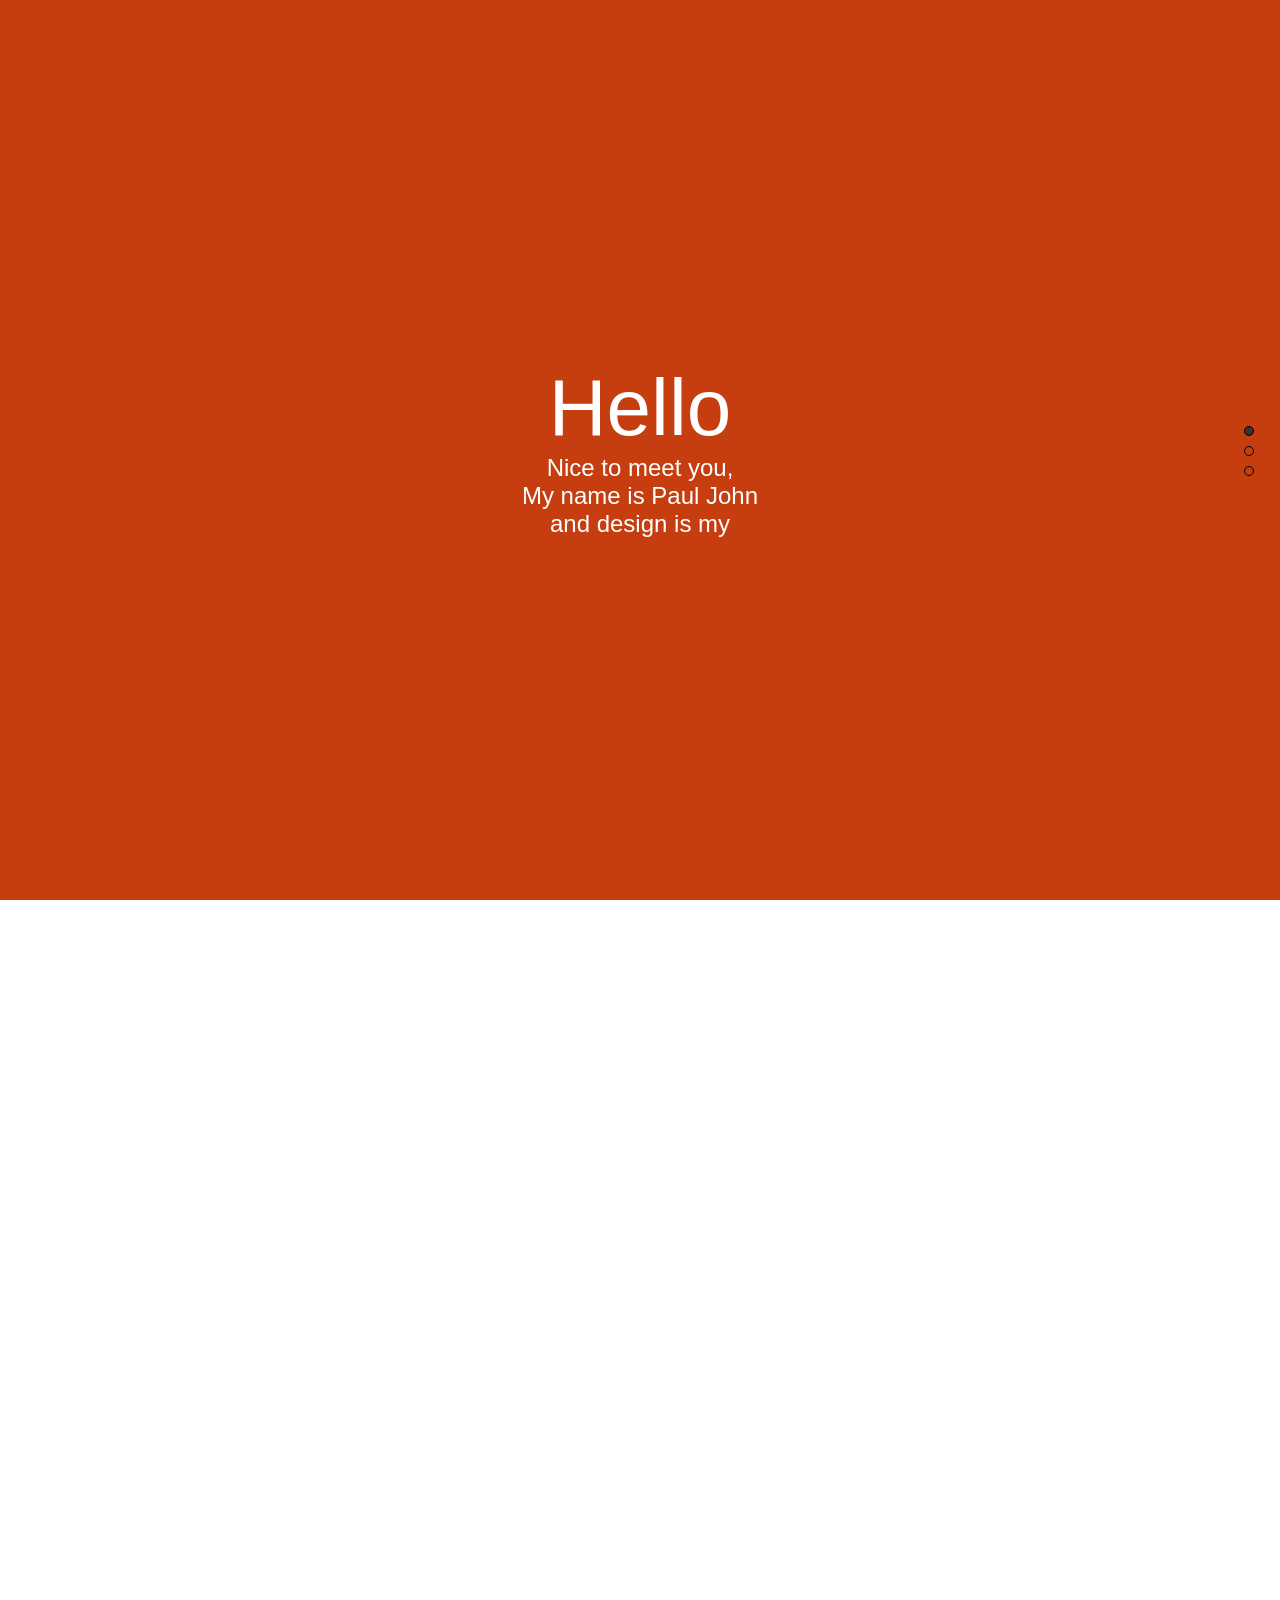
==== index.html @ 8e91b844 "index.html" ====
<!DOCTYPE html>
<html xmlns="http://www.w3.org/1999/xhtml">

<head>
	<meta http-equiv="Content-Type" content="text/html; charset=utf-8" />
	<title>Paul V John Portfolio</title>
	<meta name="author" content="Paul V John" />
	<meta name="description" content="Portfolio of Ux designer Paul V John" />
	<meta name="keywords"  content="portfolio, ux, ui, designer, user, experiance, designer, design, paul, john, v, 2015" />
	<meta name="Resource-type" content="Document" />

	<link rel="stylesheet" type="text/css" href="assets/jquery.fullPage.css" />
	<link rel="stylesheet" type="text/css" href="assets/main.css" />
	<style>

	/* Style for our header texts
	* --------------------------------------- */
	h1{
		font-size: 5em;
		font-family: arial,helvetica;
		color: #fff;
		margin:0;
	}
	.intro p{
		color: #fff;
	}

	/* Centered texts in each section
	* --------------------------------------- */
	.section{
		text-align:center;
	}

	/* Bottom menu
	* --------------------------------------- */
	#infoMenu li a {
		color: #fff;
	}
	</style>

	<!--[if IE]>
		<script type="text/javascript">
			 var console = { log: function() {} };
		</script>
	<![endif]-->

	<script src="assets/jquery.min.js"></script>
	<script src="assets/jquery-ui.min.js"></script>

	<script type="text/javascript" src="assets/jquery.slimscroll.min.js"></script>

	<script type="text/javascript" src="assets/jquery.fullPage.js"></script>
	<script type="text/javascript" src="assets/main.js"></script>

	<script type="text/javascript">
		$(document).ready(function() {
			$('#fullpage').fullpage({
				anchors: ['firstPage', 'secondPage', '3rdPage'],
				sectionsColor: ['#C63D0F', '#1BBC9B', '#7E8F7C'],
				navigation: true,
				navigationPosition: 'right',
				navigationTooltips: ['First page', 'Second page', 'Third and last page'],
				responsive: 900
			});
		});
	</script>

</head>
<body>

<div id="fullpage">
	<div class="section " id="section0">
		<div class="intro">
			<h1>Hello</h1>
			<p>Nice to meet you,<br>My name is Paul John<br>and design is my </p>
		</div>
	</div>
	<div class="section" id="section1">
	    <div class="slide" id="slide1">
			<div class="intro">
				<h1>Ideal for small screens</h1>
			</div>
		</div>

	    <div class="slide" id="slide2">
			<h1>This example uses responsive: 900</h1>
		</div>

	</div>
	<div class="section" id="section2">
		<div class="intro">
			<h1>Keep it simple!</h1>
		</div>
	</div>
</div>


</body>
</html>
---- assets/main.css ----
@CHARSET "ISO-8859-1";
/* Reset CSS
 * --------------------------------------- */
body,div,dl,dt,dd,ul,ol,li,h1,h2,h3,h4,h5,h6,pre,
form,fieldset,input,textarea,p,blockquote,th,td {
    padding: 0;
    margin: 0;
}
a{
	text-decoration:none;
}
table {
    border-spacing: 0;
}
fieldset,img {
    border: 0;
}
address,caption,cite,code,dfn,em,strong,th,var {
    font-weight: normal;
    font-style: normal;
}
strong{
	font-weight: bold;
}
ol,ul {
    list-style: none;
    margin:0;
    padding:0;
}
caption,th {
    text-align: left;

}
h1,h2,h3,h4,h5,h6 {
    font-weight: normal;
    font-size: 100%;
    margin:0;
    padding:0;
    color:#444;
}
q:before,q:after {
    content:'';
}
abbr,acronym { border: 0;
}


/* Custom CSS
 * --------------------------------------- */
body{
	font-family: arial,helvetica;
	color: #333;
	color: rgba(0,0,0,0.5);
}
.wrap{
	margin-left: auto;
	margin-right: auto;
	width: 960px;
	position: relative;
}
h1{
	font-size: 6em;
}
p{
	font-size: 2em;
}
.intro p{
	width: 50%;
	margin: 0 auto;
	font-size: 1.5em;
}
.section{
	text-align:center;
}
#menu li {
	display:inline-block;
	margin: 10px;
	color: #000;
	background:#fff;
	background: rgba(255,255,255, 0.5);
	-webkit-border-radius: 10px;
            border-radius: 10px;
}
#menu li.active{
	background:#666;
	background: rgba(0,0,0, 0.5);
	color: #fff;
}
#menu li a{
	text-decoration:none;
	color: #000;
}
#menu li.active a:hover{
	color: #000;
}
#menu li:hover{
	background: rgba(255,255,255, 0.8);
}
#menu li a,
#menu li.active a{
	padding: 9px 18px;
	display:block;
}
#menu li.active a{
	color: #fff;
}
#menu{
	position:fixed;
	top:0;
	left:0;
	height: 40px;
	z-index: 70;
	width: 100%;
	padding: 0;
	margin:0;
}
.twitter-share-button{
	position: fixed;
	z-index: 99;
	right: 149px;
	top: 9px;
}
#download{
	margin: 10px 0 0 0;
	padding: 15px 10px;
	color: #fff;
	text-shadow: 0 -1px 0 rgba(0,0,0,0.25);
	background-color: #49afcd;
	background-image: -moz-linear-gradient(top, #5bc0de, #2f96b4);
	background-image: -ms-linear-gradient(top, #5bc0de, #2f96b4);
	background-image: -webkit-gradient(linear,0 0,0 100%,from( #5bc0de),to( #2f96b4));
	background-image: -webkit-linear-gradient(top, #5bc0de, #2f96b4);
	background-image: -o-linear-gradient(top, #5bc0de, #2f96b4);
	background-image: linear-gradient(top, #5bc0de, #2f96b4);
	background-repeat: repeat-x;
	filter: progid:DXImageTransform.Microsoft.gradient(startColorstr='#5bc0de', endColorstr='#2f96b4', GradientType=0);
	border-color: #2f96b4 #2f96b4 #1f6377;
	border-color: rgba(0,0,0,.1) rgba(0,0,0,.1) rgba(0,0,0,.25);
	filter: progid:DXImageTransform.Microsoft.gradient(enabled=false);

	-webkit-border-radius: 6px;
	-moz-border-radius: 6px;
	border-radius: 6px;
	vertical-align: middle;
	cursor: pointer;
	display: inline-block;
	-webkit-box-shadow: inset 0 1px 0 rgba(255,255,255,0.2),0 1px 2px rgba(0,0,0,0.05);
	-moz-box-shadow: inset 0 1px 0 rgba(255,255,255,0.2),0 1px 2px rgba(0,0,0,0.05);
	box-shadow: inset 0 1px 0 rgba(255,255,255,0.2),0 1px 2px rgba(0,0,0,0.05);
}
#download a{
	text-decoration:none;
	color:#fff;
}
#download:hover{
	text-shadow: 0 -1px 0 rgba(0,0,0,.25);
	background-color: #2F96B4;
	background-position: 0 -15px;
	-webkit-transition: background-position .1s linear;
	-moz-transition: background-position .1s linear;
	-ms-transition: background-position .1s linear;
	-o-transition: background-position .1s linear;
	transition: background-position .1s linear;
}
#infoMenu{
	height: 20px;
	color: #f2f2f2;
	position:fixed;
	z-index:70;
	bottom:0;
	width:100%;
	text-align:right;
	font-size:0.9em;
	padding:8px 0 8px 0;
}
#infoMenu ul{
	padding: 0 40px;
}
#infoMenu li a{
	display: block;
	margin: 0 22px 0 0;
	color: #333;
}
#infoMenu li a:hover{
	text-decoration:underline;
}
#infoMenu li{
	display:inline-block;
	position:relative;
}
#examplesList{
	display:none;
	background: #282828;
	-webkit-border-radius: 6px;
	-moz-border-radius: 6px;
	border-radius: 6px;
	padding: 20px;
	float: left;
	position: absolute;
	bottom: 29px;
	right: 0;
	width:638px;
	text-align:left;
}
#examplesList ul{
	padding:0;
}
#examplesList ul li{
	display:block;
	margin: 5px 0;
}
#examplesList ul li a{
	color: #BDBDBD;
	margin:0;
}
#examplesList ul li a:hover{
	color: #f2f2f2;
}
#examplesList .column{
	float: left;
	margin: 0 20px 0 0;
}
#examplesList h3{
	color: #f2f2f2;
	font-size: 1.2em;
	margin: 0 0 15px 0;
	border-bottom: 1px solid rgba(0, 0, 0, 0.4);
	-webkit-box-shadow: 0 1px 0 rgba(255, 255, 255, 0.1);
	-moz-box-shadow: 0 1px 0 rgba(255,255,255,0.1);
	box-shadow: 0 1px 0 rgba(255, 255, 255, 0.1);
	padding: 0 0 5px 0;
}



/* Demos Menu
 * --------------------------------------- */
 #demosMenu{
	position:fixed;
	bottom: 10px;
	right:10px;
	z-index: 999;
 }
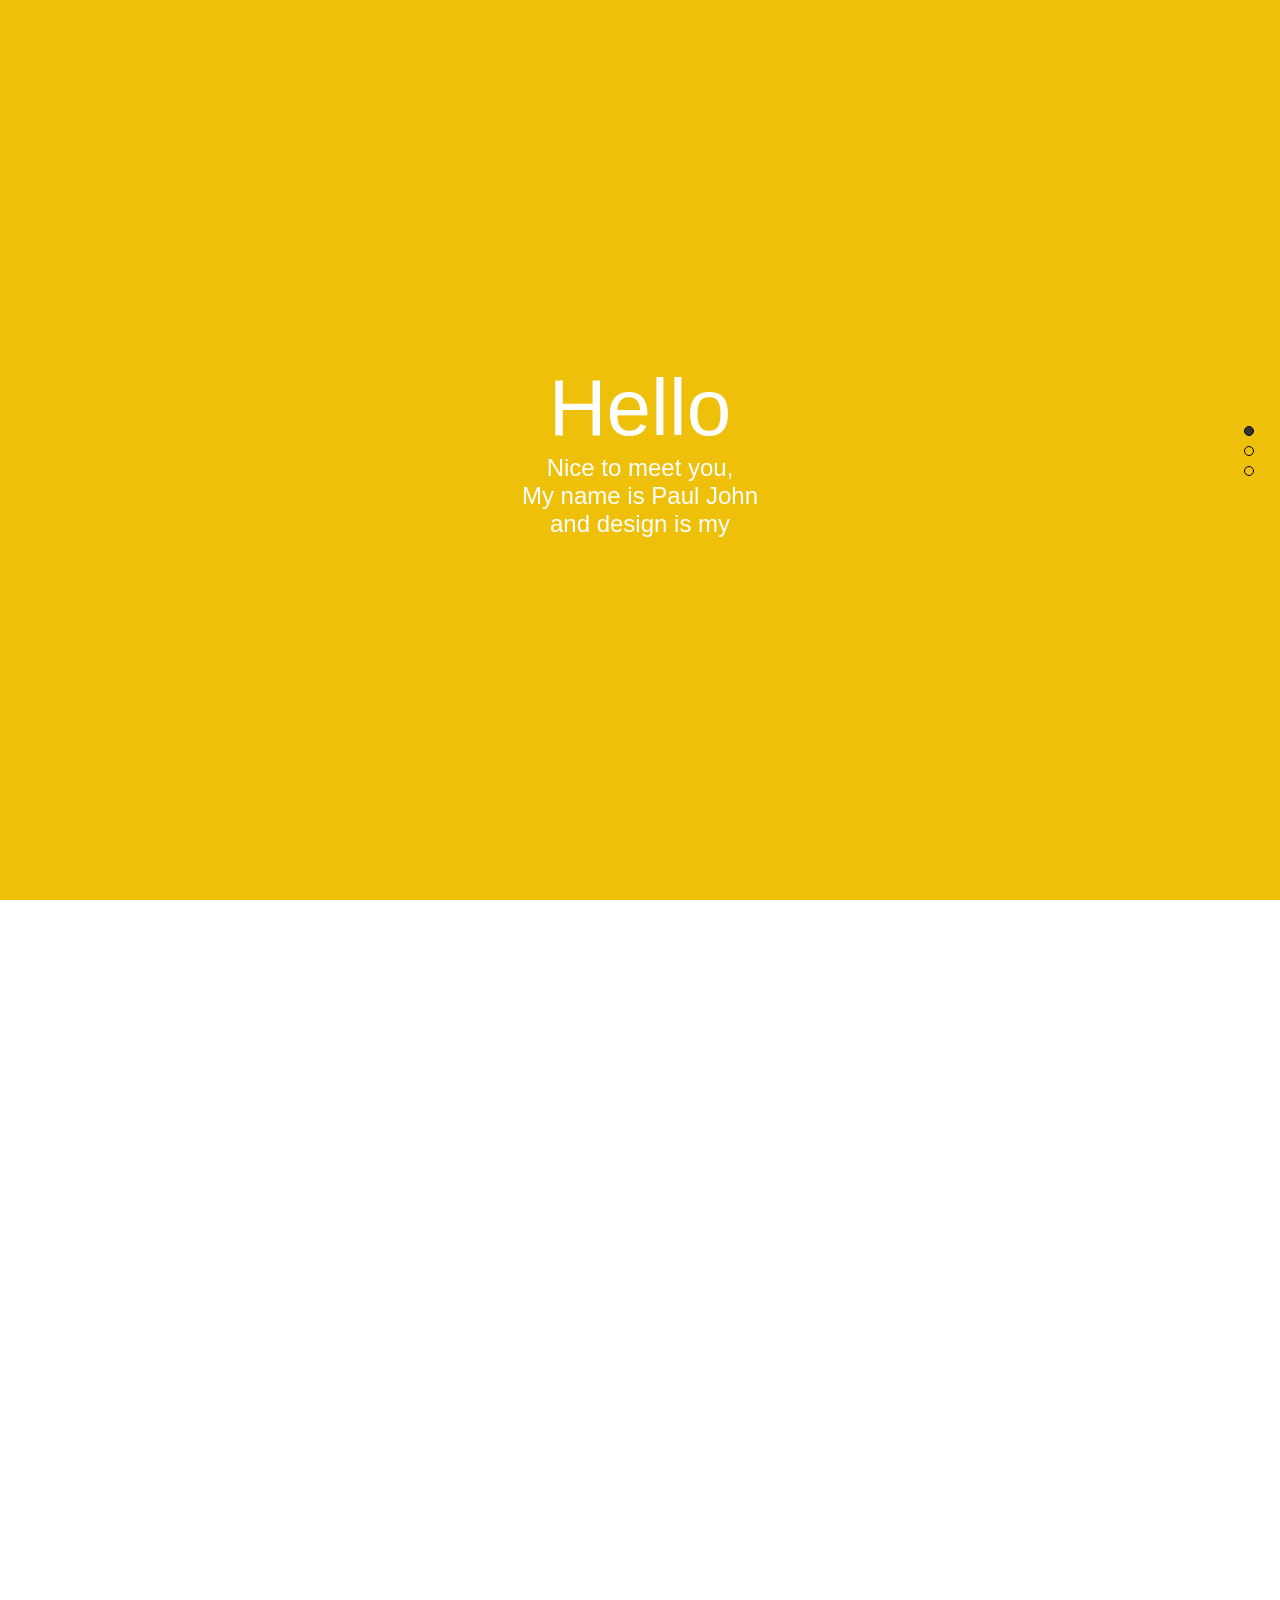
==== commit 65c10903: "yello" ====
--- a/index.html
+++ b/index.html
@@ -56,7 +56,7 @@
 		$(document).ready(function() {
 			$('#fullpage').fullpage({
 				anchors: ['firstPage', 'secondPage', '3rdPage'],
-				sectionsColor: ['#C63D0F', '#1BBC9B', '#7E8F7C'],
+				sectionsColor: ['#eec00a', '#1BBC9B', '#7E8F7C'],
 				navigation: true,
 				navigationPosition: 'right',
 				navigationTooltips: ['First page', 'Second page', 'Third and last page'],
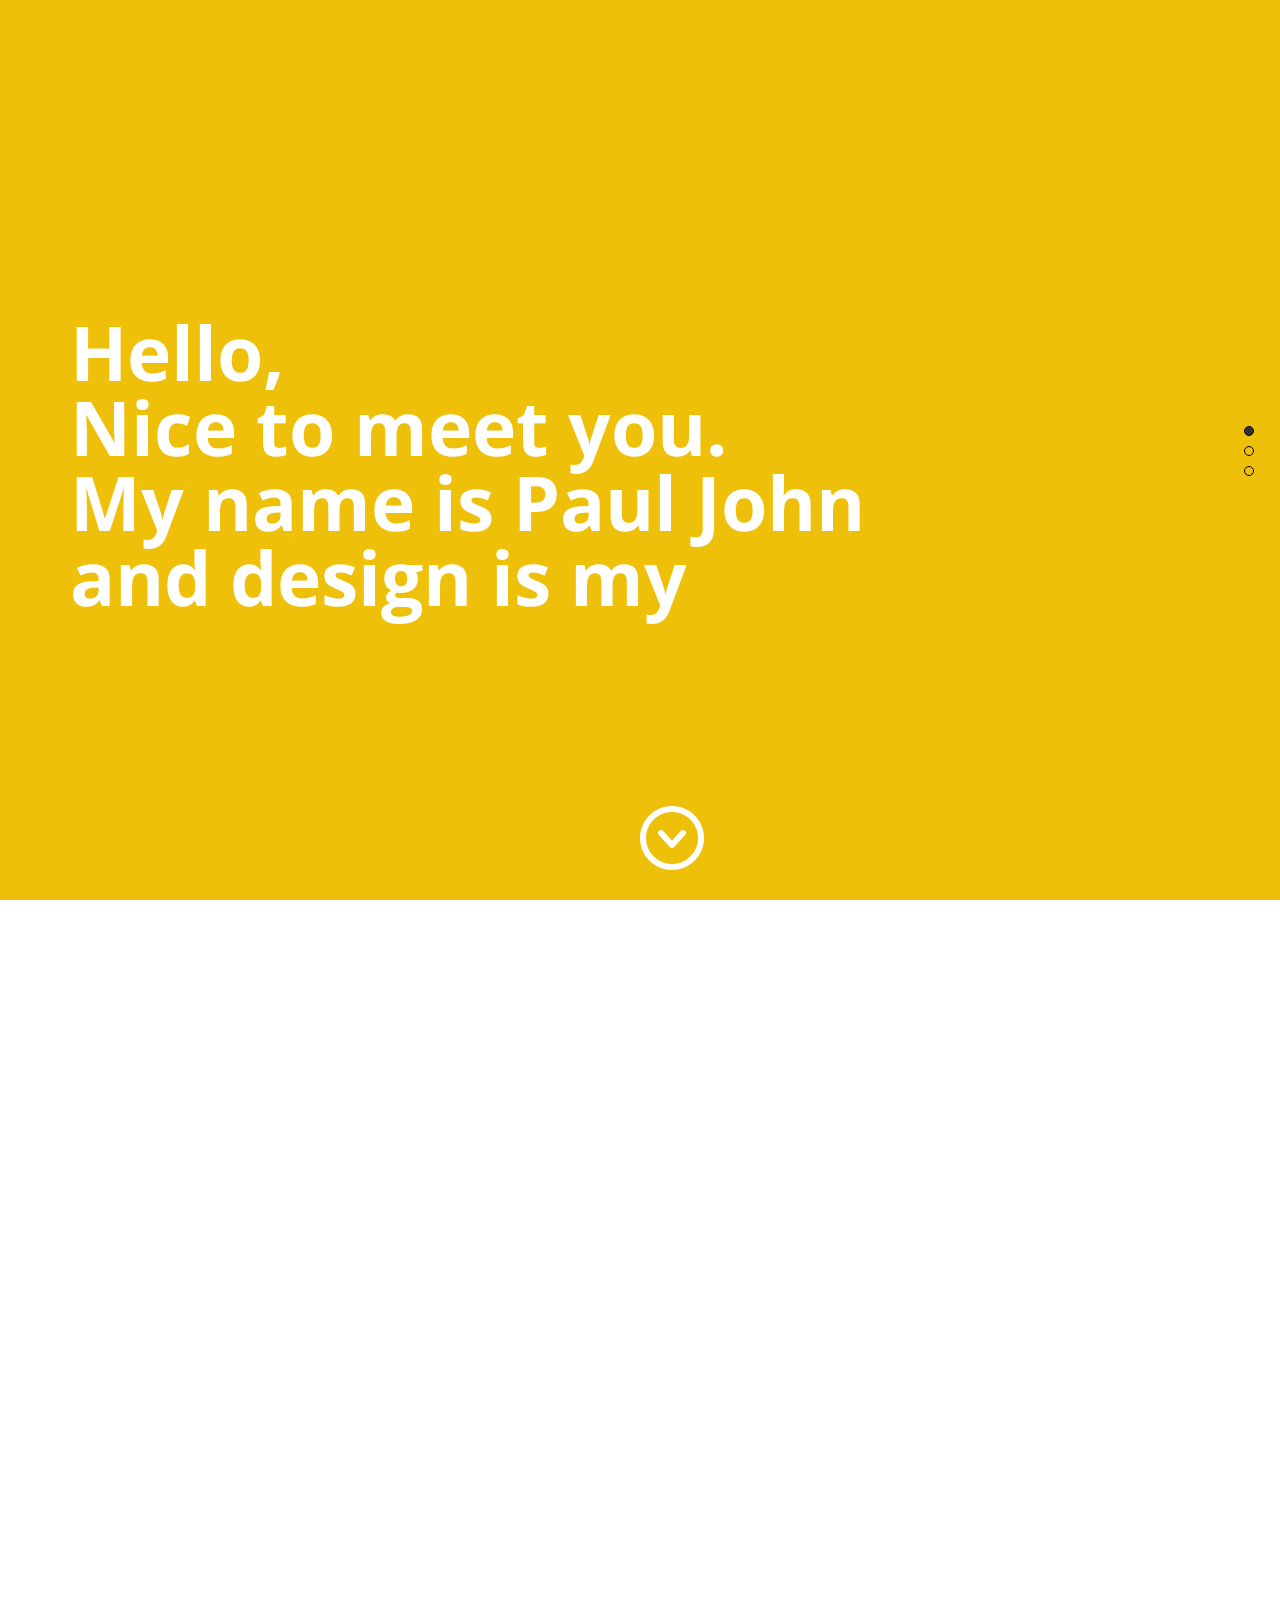
==== commit ea36ea84: "cleaner" ====
--- a/index.html
+++ b/index.html
@@ -11,32 +11,6 @@
 
 	<link rel="stylesheet" type="text/css" href="assets/jquery.fullPage.css" />
 	<link rel="stylesheet" type="text/css" href="assets/main.css" />
-	<style>
-
-	/* Style for our header texts
-	* --------------------------------------- */
-	h1{
-		font-size: 5em;
-		font-family: arial,helvetica;
-		color: #fff;
-		margin:0;
-	}
-	.intro p{
-		color: #fff;
-	}
-
-	/* Centered texts in each section
-	* --------------------------------------- */
-	.section{
-		text-align:center;
-	}
-
-	/* Bottom menu
-	* --------------------------------------- */
-	#infoMenu li a {
-		color: #fff;
-	}
-	</style>
 
 	<!--[if IE]>
 		<script type="text/javascript">
@@ -51,6 +25,7 @@
 
 	<script type="text/javascript" src="assets/jquery.fullPage.js"></script>
 	<script type="text/javascript" src="assets/main.js"></script>
+	<link href='http://fonts.googleapis.com/css?family=Open+Sans:300,600,400' rel='stylesheet' type='text/css'>
 
 	<script type="text/javascript">
 		$(document).ready(function() {
@@ -70,9 +45,10 @@
 
 <div id="fullpage">
 	<div class="section " id="section0">
-		<div class="intro">
-			<h1>Hello</h1>
-			<p>Nice to meet you,<br>My name is Paul John<br>and design is my </p>
+		<div class="intro top">
+			<h1>Hello,<br>
+			Nice to meet you.<br>My name is Paul John<br>and design is my </h1>
+			      <img src="imgs/down.png" id="down-btn" />
 		</div>
 	</div>
 	<div class="section" id="section1">
--- a/assets/main.css
+++ b/assets/main.css
@@ -1,244 +1,27 @@
-@CHARSET "ISO-8859-1";
-/* Reset CSS
- * --------------------------------------- */
-body,div,dl,dt,dd,ul,ol,li,h1,h2,h3,h4,h5,h6,pre,
-form,fieldset,input,textarea,p,blockquote,th,td {
-    padding: 0;
-    margin: 0;
-}
-a{
-	text-decoration:none;
-}
-table {
-    border-spacing: 0;
-}
-fieldset,img {
-    border: 0;
-}
-address,caption,cite,code,dfn,em,strong,th,var {
-    font-weight: normal;
-    font-style: normal;
-}
-strong{
-	font-weight: bold;
-}
-ol,ul {
-    list-style: none;
-    margin:0;
-    padding:0;
-}
-caption,th {
-    text-align: left;
-
-}
-h1,h2,h3,h4,h5,h6 {
-    font-weight: normal;
-    font-size: 100%;
-    margin:0;
-    padding:0;
-    color:#444;
-}
-q:before,q:after {
-    content:'';
-}
-abbr,acronym { border: 0;
+.top{
+  background: #eec00a;
+  text-align: center;
+  font-family: 'Open Sans', sans-serif;
 }
 
-
-/* Custom CSS
- * --------------------------------------- */
-body{
-	font-family: arial,helvetica;
-	color: #333;
-	color: rgba(0,0,0,0.5);
-}
-.wrap{
-	margin-left: auto;
-	margin-right: auto;
-	width: 960px;
-	position: relative;
-}
-h1{
-	font-size: 6em;
-}
-p{
-	font-size: 2em;
-}
-.intro p{
-	width: 50%;
-	margin: 0 auto;
-	font-size: 1.5em;
-}
-.section{
-	text-align:center;
-}
-#menu li {
-	display:inline-block;
-	margin: 10px;
-	color: #000;
-	background:#fff;
-	background: rgba(255,255,255, 0.5);
-	-webkit-border-radius: 10px;
-            border-radius: 10px;
-}
-#menu li.active{
-	background:#666;
-	background: rgba(0,0,0, 0.5);
-	color: #fff;
-}
-#menu li a{
-	text-decoration:none;
-	color: #000;
-}
-#menu li.active a:hover{
-	color: #000;
-}
-#menu li:hover{
-	background: rgba(255,255,255, 0.8);
-}
-#menu li a,
-#menu li.active a{
-	padding: 9px 18px;
-	display:block;
-}
-#menu li.active a{
-	color: #fff;
-}
-#menu{
-	position:fixed;
-	top:0;
-	left:0;
-	height: 40px;
-	z-index: 70;
-	width: 100%;
-	padding: 0;
-	margin:0;
-}
-.twitter-share-button{
-	position: fixed;
-	z-index: 99;
-	right: 149px;
-	top: 9px;
-}
-#download{
-	margin: 10px 0 0 0;
-	padding: 15px 10px;
-	color: #fff;
-	text-shadow: 0 -1px 0 rgba(0,0,0,0.25);
-	background-color: #49afcd;
-	background-image: -moz-linear-gradient(top, #5bc0de, #2f96b4);
-	background-image: -ms-linear-gradient(top, #5bc0de, #2f96b4);
-	background-image: -webkit-gradient(linear,0 0,0 100%,from( #5bc0de),to( #2f96b4));
-	background-image: -webkit-linear-gradient(top, #5bc0de, #2f96b4);
-	background-image: -o-linear-gradient(top, #5bc0de, #2f96b4);
-	background-image: linear-gradient(top, #5bc0de, #2f96b4);
-	background-repeat: repeat-x;
-	filter: progid:DXImageTransform.Microsoft.gradient(startColorstr='#5bc0de', endColorstr='#2f96b4', GradientType=0);
-	border-color: #2f96b4 #2f96b4 #1f6377;
-	border-color: rgba(0,0,0,.1) rgba(0,0,0,.1) rgba(0,0,0,.25);
-	filter: progid:DXImageTransform.Microsoft.gradient(enabled=false);
-
-	-webkit-border-radius: 6px;
-	-moz-border-radius: 6px;
-	border-radius: 6px;
-	vertical-align: middle;
-	cursor: pointer;
-	display: inline-block;
-	-webkit-box-shadow: inset 0 1px 0 rgba(255,255,255,0.2),0 1px 2px rgba(0,0,0,0.05);
-	-moz-box-shadow: inset 0 1px 0 rgba(255,255,255,0.2),0 1px 2px rgba(0,0,0,0.05);
-	box-shadow: inset 0 1px 0 rgba(255,255,255,0.2),0 1px 2px rgba(0,0,0,0.05);
-}
-#download a{
-	text-decoration:none;
-	color:#fff;
-}
-#download:hover{
-	text-shadow: 0 -1px 0 rgba(0,0,0,.25);
-	background-color: #2F96B4;
-	background-position: 0 -15px;
-	-webkit-transition: background-position .1s linear;
-	-moz-transition: background-position .1s linear;
-	-ms-transition: background-position .1s linear;
-	-o-transition: background-position .1s linear;
-	transition: background-position .1s linear;
-}
-#infoMenu{
-	height: 20px;
-	color: #f2f2f2;
-	position:fixed;
-	z-index:70;
-	bottom:0;
-	width:100%;
-	text-align:right;
-	font-size:0.9em;
-	padding:8px 0 8px 0;
-}
-#infoMenu ul{
-	padding: 0 40px;
-}
-#infoMenu li a{
-	display: block;
-	margin: 0 22px 0 0;
-	color: #333;
-}
-#infoMenu li a:hover{
-	text-decoration:underline;
-}
-#infoMenu li{
-	display:inline-block;
-	position:relative;
-}
-#examplesList{
-	display:none;
-	background: #282828;
-	-webkit-border-radius: 6px;
-	-moz-border-radius: 6px;
-	border-radius: 6px;
-	padding: 20px;
-	float: left;
-	position: absolute;
-	bottom: 29px;
-	right: 0;
-	width:638px;
-	text-align:left;
-}
-#examplesList ul{
-	padding:0;
-}
-#examplesList ul li{
-	display:block;
-	margin: 5px 0;
-}
-#examplesList ul li a{
-	color: #BDBDBD;
-	margin:0;
-}
-#examplesList ul li a:hover{
-	color: #f2f2f2;
-}
-#examplesList .column{
-	float: left;
-	margin: 0 20px 0 0;
-}
-#examplesList h3{
-	color: #f2f2f2;
-	font-size: 1.2em;
-	margin: 0 0 15px 0;
-	border-bottom: 1px solid rgba(0, 0, 0, 0.4);
-	-webkit-box-shadow: 0 1px 0 rgba(255, 255, 255, 0.1);
-	-moz-box-shadow: 0 1px 0 rgba(255,255,255,0.1);
-	box-shadow: 0 1px 0 rgba(255, 255, 255, 0.1);
-	padding: 0 0 5px 0;
+.top h1{
+  color:#fff;
+  font-size: 75px;
+  line-height: 1em;
+  margin-left: 70px;
+  margin-top: 80px;
+  text-align: left;
 }
 
+.top p{
+  color:#fff;
+  font-size: 75px;
+  line-height: 0.95em;
+  margin-left: 70px;
+  text-align: left;
+}
 
-
-/* Demos Menu
- * --------------------------------------- */
- #demosMenu{
-	position:fixed;
-	bottom: 10px;
-	right:10px;
-	z-index: 999;
- }
-
+.top img{
+  position: absolute;
+  bottom: 30px;
+}
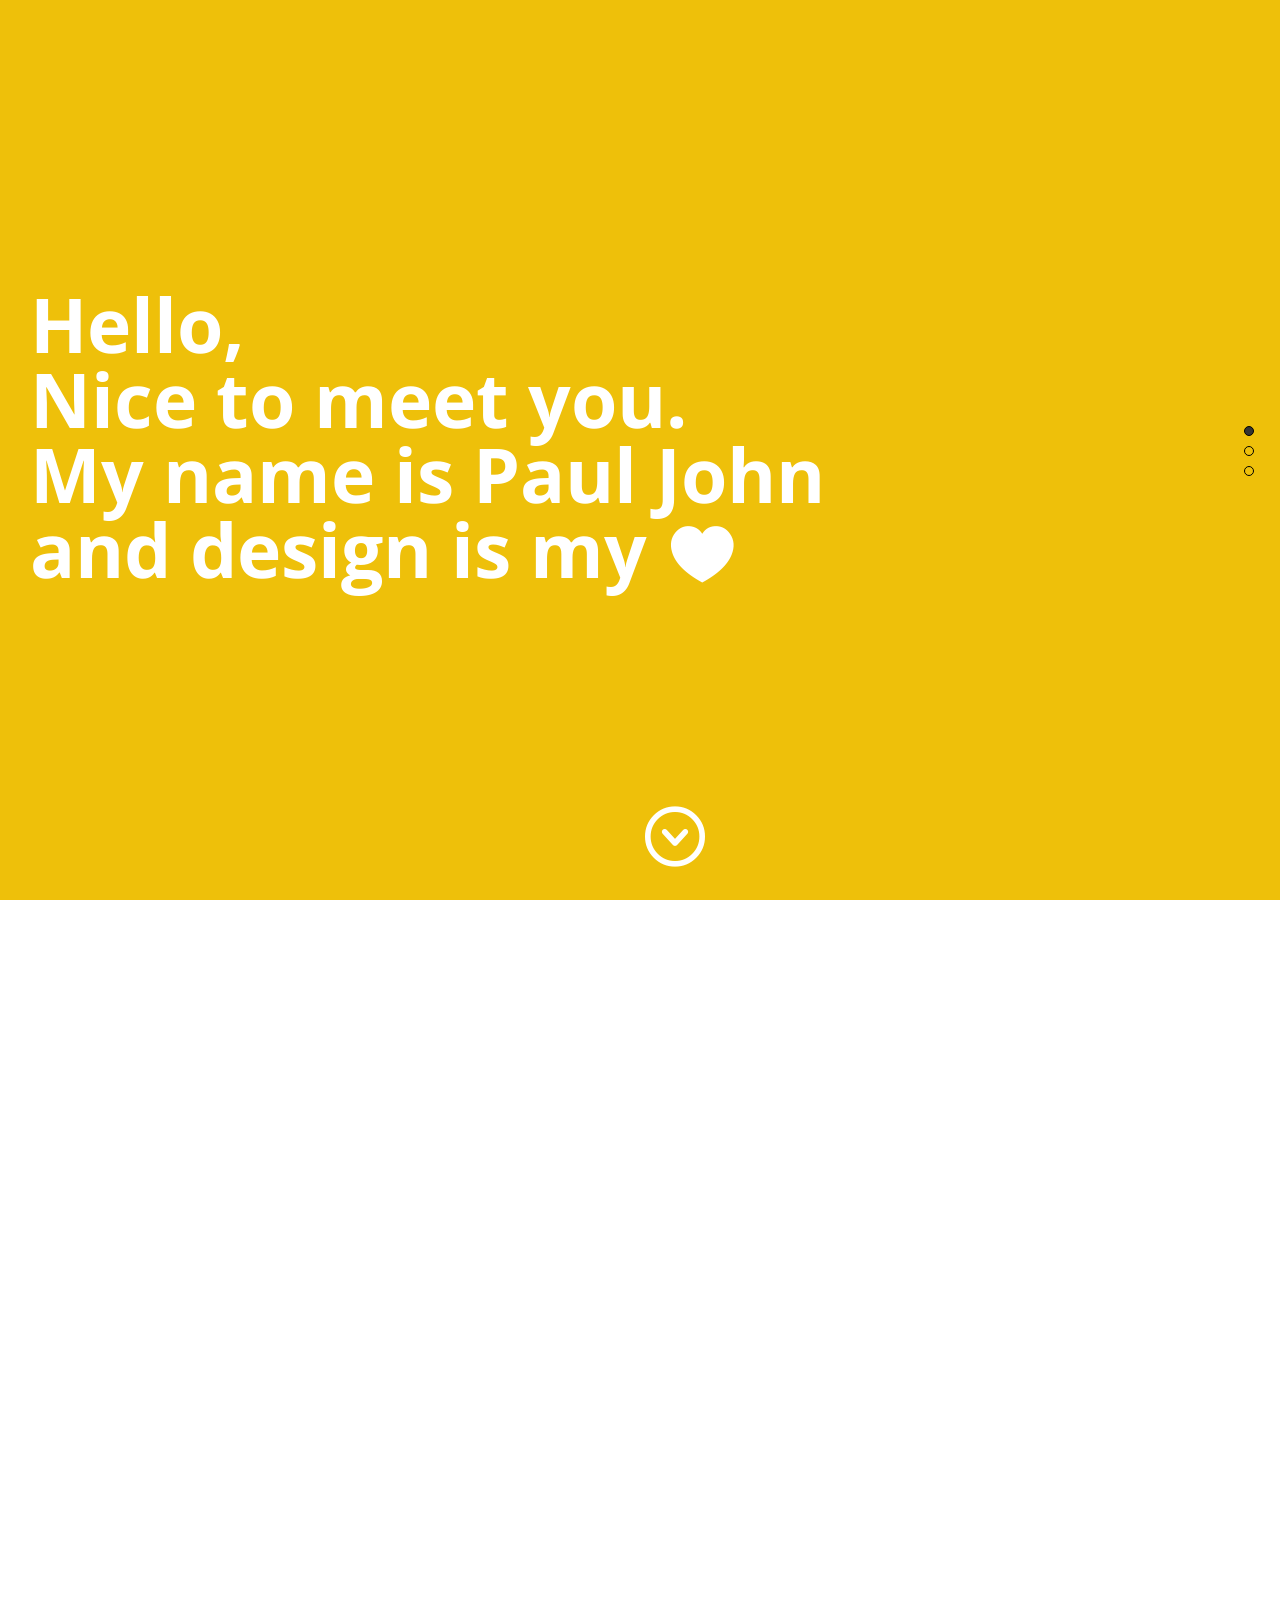
==== commit fdce91e3: "heart pulse" ====
--- a/index.html
+++ b/index.html
@@ -26,7 +26,7 @@
 	<script type="text/javascript" src="assets/jquery.fullPage.js"></script>
 	<script type="text/javascript" src="assets/main.js"></script>
 	<link href='http://fonts.googleapis.com/css?family=Open+Sans:300,600,400' rel='stylesheet' type='text/css'>
-
+	<link rel="stylesheet" type="text/css" href="assets/flaticon.css"> 
 	<script type="text/javascript">
 		$(document).ready(function() {
 			$('#fullpage').fullpage({
@@ -47,8 +47,8 @@
 	<div class="section " id="section0">
 		<div class="intro top">
 			<h1>Hello,<br>
-			Nice to meet you.<br>My name is Paul John<br>and design is my </h1>
-			      <img src="imgs/down.png" id="down-btn" />
+			Nice to meet you.<br>My name is Paul John<br>and design is my <i class="flaticon-loving4"></i></h1>
+			     <i class="flaticon-down53"></i>
 		</div>
 	</div>
 	<div class="section" id="section1">
--- a/assets/main.css
+++ b/assets/main.css
@@ -2,26 +2,20 @@
   background: #eec00a;
   text-align: center;
   font-family: 'Open Sans', sans-serif;
+  color:#fff;
 }
 
 .top h1{
-  color:#fff;
   font-size: 75px;
   line-height: 1em;
-  margin-left: 70px;
-  margin-top: 80px;
+  margin-left: 30px;
+  margin-top: 30px;
   text-align: left;
 }
 
-.top p{
-  color:#fff;
-  font-size: 75px;
-  line-height: 0.95em;
-  margin-left: 70px;
-  text-align: left;
+.flaticon-down53{
+position: fixed;
+bottom: 30px;
+text-align: center;
 }
 
-.top img{
-  position: absolute;
-  bottom: 30px;
-}
--- a/assets/flaticon.css
+++ b/assets/flaticon.css
@@ -0,0 +1,157 @@
+@font-face {
+	font-family: "Flaticon";
+	src: url("flaticon.eot");
+	src: url("flaticon.eot#iefix") format("embedded-opentype"),
+	url("flaticon.woff") format("woff"),
+	url("flaticon.ttf") format("truetype"),
+	url("flaticon.svg") format("svg");
+	font-weight: normal;
+	font-style: normal;
+}
+[class^="flaticon-"]:before, [class*=" flaticon-"]:before,
+[class^="flaticon-"]:after, [class*=" flaticon-"]:after {   
+	font-family: Flaticon;
+        font-size: 60px;
+font-style: normal;
+margin-left: 5px;
+}.flaticon-down53:before {
+	content: "\e000";
+}
+.flaticon-loving4:before {
+	content: "\e001";	
+	text-align: center;
+	padding: 5px;
+	margin: 0;
+animation: bounce linear 0.8s;
+  animation-iteration-count: infinite;
+  -webkit-animation: bounce linear 0.8s;
+  -webkit-animation-iteration-count: infinite;
+  -moz-animation: bounce linear 0.8s;
+  -moz-animation-iteration-count: infinite;
+  -o-animation: bounce linear 0.8s;
+  -o-animation-iteration-count: infinite;
+  -o-transform-origin: 50% 50%;
+  -ms-animation: bounce linear 0.8s;
+  -ms-animation-iteration-count: infinite;
+  -ms-transform-origin: 50% 50%;
+}
+
+@keyframes bounce{
+  0% {
+    color: hsl(48, 87%, 54%);
+  }
+  15% {
+    color: hsl(40, 87%, 54%);
+  }
+  30% {
+    color: hsl(35, 87%, 54%);
+  }
+  45% {
+    color: hsl(30, 87%, 54%);
+  }
+  60% {
+        color: hsl(25, 87%, 54%);
+  }
+  75% {
+        color: hsl(20, 87%, 54%);
+  }
+  100% {
+    color: hsl(13, 87%, 54%);
+  }
+}
+
+@-moz-keyframes bounce{
+   0% {
+  -moz-color: hsl(48, 87%, 54%);
+  }
+  15% {
+  -moz-color: hsl(40, 87%, 54%);
+  }
+  30% {
+  -moz-color: hsl(35, 87%, 54%);
+  }
+  45% {
+  -moz-color: hsl(30, 87%, 54%);
+  }
+  60% {
+  -moz-color: hsl(25, 87%, 54%);
+  }
+  75% {
+    -moz-color: hsl(20, 87%, 54%);
+  }
+  100% {
+    -moz-color: hsl(13, 87%, 54%);
+  }
+}
+
+@-webkit-keyframes bounce {
+  0% {
+    -webkit-color: hsl(48, 87%, 54%);
+  }
+  15% {
+    -webkit-color: hsl(40, 87%, 54%);
+  }
+  30% {
+    -webkit-color: hsl(35, 87%, 54%);
+  }
+  45% {
+    -webkit-color: hsl(30, 87%, 54%);
+  }
+  60% {
+    -webkit-color: hsl(25, 87%, 54%);
+  }
+  75% {
+    -webkit-color: hsl(20, 87%, 54%);
+  }
+  100% {
+    -webkit-color: hsl(13, 87%, 54%);
+  }
+}
+
+@-o-keyframes bounce {
+  0% {
+    -o-transform:  translate(0px,0px)  ;
+  }
+  15% {
+    -o-transform:  translate(0px,-25px)  ;
+  }
+  30% {
+    -o-transform:  translate(0px,0px)  ;
+  }
+  45% {
+    -o-transform:  translate(0px,-15px)  ;
+  }
+  60% {
+    -o-transform:  translate(0px,0px)  ;
+  }
+  75% {
+    -o-transform:  translate(0px,-5px)  ;
+  }
+  100% {
+    -o-transform:  translate(0px,0px)  ;
+  }
+}
+
+@-ms-keyframes bounce {
+  0% {
+    -ms-transform:  translate(0px,0px)  ;
+  }
+  15% {
+    -ms-transform:  translate(0px,-25px)  ;
+  }
+  30% {
+    -ms-transform:  translate(0px,0px)  ;
+  }
+  45% {
+    -ms-transform:  translate(0px,-15px)  ;
+  }
+  60% {
+    -ms-transform:  translate(0px,0px)  ;
+  }
+  75% {
+    -ms-transform:  translate(0px,-5px)  ;
+  }
+  100% {
+    -ms-transform:  translate(0px,0px)  ;
+  }
+}
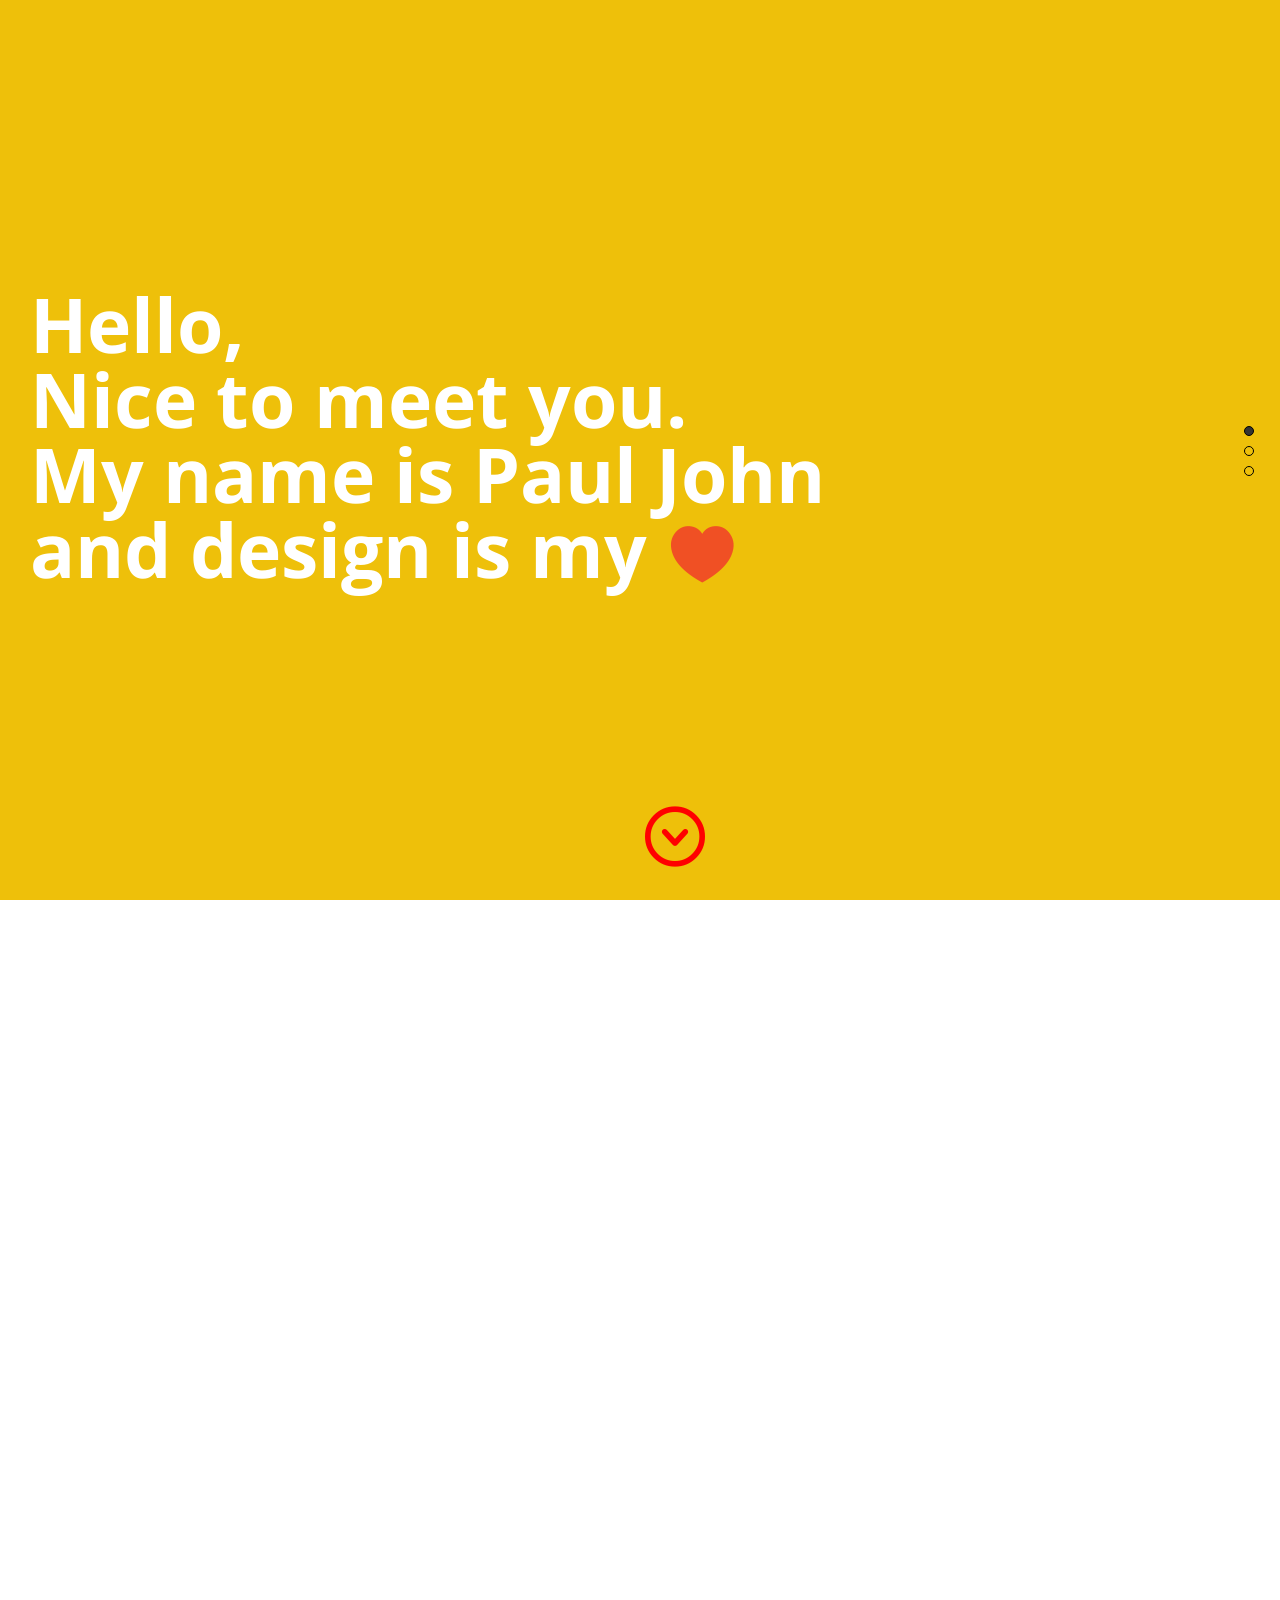
==== commit 9851fcf3: "pulsating heart" ====
--- a/index.html
+++ b/index.html
@@ -48,7 +48,7 @@
 		<div class="intro top">
 			<h1>Hello,<br>
 			Nice to meet you.<br>My name is Paul John<br>and design is my <i class="flaticon-loving4"></i></h1>
-			     <i class="flaticon-down53"></i>
+			     <a href="#"><i class="flaticon-down53"></i></a>
 		</div>
 	</div>
 	<div class="section" id="section1">
--- a/assets/main.css
+++ b/assets/main.css
@@ -19,3 +19,21 @@
 text-align: center;
 }
 
+a:link {
+    color: #FF0000;
+}
+
+/* visited link */
+a:visited {
+    color: #fff;
+}
+
+/* mouse over link */
+a:hover {
+    color: #f04b1f;
+}
+
+/* selected link */
+a:active {
+    color: #0000FF;
+}
--- a/assets/flaticon.css
+++ b/assets/flaticon.css
@@ -20,138 +20,46 @@
 .flaticon-loving4:before {
 	content: "\e001";	
 	text-align: center;
-	padding: 5px;
-	margin: 0;
-animation: bounce linear 0.8s;
-  animation-iteration-count: infinite;
-  -webkit-animation: bounce linear 0.8s;
-  -webkit-animation-iteration-count: infinite;
-  -moz-animation: bounce linear 0.8s;
-  -moz-animation-iteration-count: infinite;
-  -o-animation: bounce linear 0.8s;
-  -o-animation-iteration-count: infinite;
-  -o-transform-origin: 50% 50%;
-  -ms-animation: bounce linear 0.8s;
-  -ms-animation-iteration-count: infinite;
-  -ms-transform-origin: 50% 50%;
+  color: hsl(13, 87%, 54%);
+  animation: heartly 1s infinite;
+  -webkit-animation: heartly 1s infinite;
+  -moz-animation: heartly 1s infinite;
+  -o-animation: heartly 1s infinite;
+
 }
 
-@keyframes bounce{
-  0% {
-    color: hsl(48, 87%, 54%);
+@keyframes heartly {
+  0%, 100% {
+    color: hsl(13, 87%, 54%)
   }
-  15% {
-    color: hsl(40, 87%, 54%);
-  }
-  30% {
-    color: hsl(35, 87%, 54%);
-  }
-  45% {
-    color: hsl(30, 87%, 54%);
-  }
-  60% {
-        color: hsl(25, 87%, 54%);
-  }
-  75% {
-        color: hsl(20, 87%, 54%);
-  }
-  100% {
-    color: hsl(13, 87%, 54%);
+  50% {
+    color: hsl(48, 87%, 54%)
   }
 }
 
-@-moz-keyframes bounce{
-   0% {
-  -moz-color: hsl(48, 87%, 54%);
+@-webkit-keyframes heartly {
+  0%, 100% {
+    color: hsl(13, 87%, 54%)
   }
-  15% {
-  -moz-color: hsl(40, 87%, 54%);
-  }
-  30% {
-  -moz-color: hsl(35, 87%, 54%);
-  }
-  45% {
-  -moz-color: hsl(30, 87%, 54%);
-  }
-  60% {
-  -moz-color: hsl(25, 87%, 54%);
-  }
-  75% {
-    -moz-color: hsl(20, 87%, 54%);
-  }
-  100% {
-    -moz-color: hsl(13, 87%, 54%);
+  50% {
+    color: hsl(48, 87%, 54%)
   }
 }
 
-@-webkit-keyframes bounce {
-  0% {
-    -webkit-color: hsl(48, 87%, 54%);
+@-moz-keyframes heartly {
+  0%, 100% {
+    color: hsl(13, 87%, 54%)
   }
-  15% {
-    -webkit-color: hsl(40, 87%, 54%);
-  }
-  30% {
-    -webkit-color: hsl(35, 87%, 54%);
-  }
-  45% {
-    -webkit-color: hsl(30, 87%, 54%);
-  }
-  60% {
-    -webkit-color: hsl(25, 87%, 54%);
-  }
-  75% {
-    -webkit-color: hsl(20, 87%, 54%);
-  }
-  100% {
-    -webkit-color: hsl(13, 87%, 54%);
+  50% {
+    color: hsl(48, 87%, 54%)
   }
 }
 
-@-o-keyframes bounce {
-  0% {
-    -o-transform:  translate(0px,0px)  ;
+@-o-keyframes heartly {
+  0%, 100% {
+    color: hsl(13, 87%, 54%)
   }
-  15% {
-    -o-transform:  translate(0px,-25px)  ;
-  }
-  30% {
-    -o-transform:  translate(0px,0px)  ;
-  }
-  45% {
-    -o-transform:  translate(0px,-15px)  ;
-  }
-  60% {
-    -o-transform:  translate(0px,0px)  ;
-  }
-  75% {
-    -o-transform:  translate(0px,-5px)  ;
-  }
-  100% {
-    -o-transform:  translate(0px,0px)  ;
+  50% {
+    color: hsl(48, 87%, 54%)
   }
 }
-
-@-ms-keyframes bounce {
-  0% {
-    -ms-transform:  translate(0px,0px)  ;
-  }
-  15% {
-    -ms-transform:  translate(0px,-25px)  ;
-  }
-  30% {
-    -ms-transform:  translate(0px,0px)  ;
-  }
-  45% {
-    -ms-transform:  translate(0px,-15px)  ;
-  }
-  60% {
-    -ms-transform:  translate(0px,0px)  ;
-  }
-  75% {
-    -ms-transform:  translate(0px,-5px)  ;
-  }
-  100% {
-    -ms-transform:  translate(0px,0px)  ;
-  }
-}
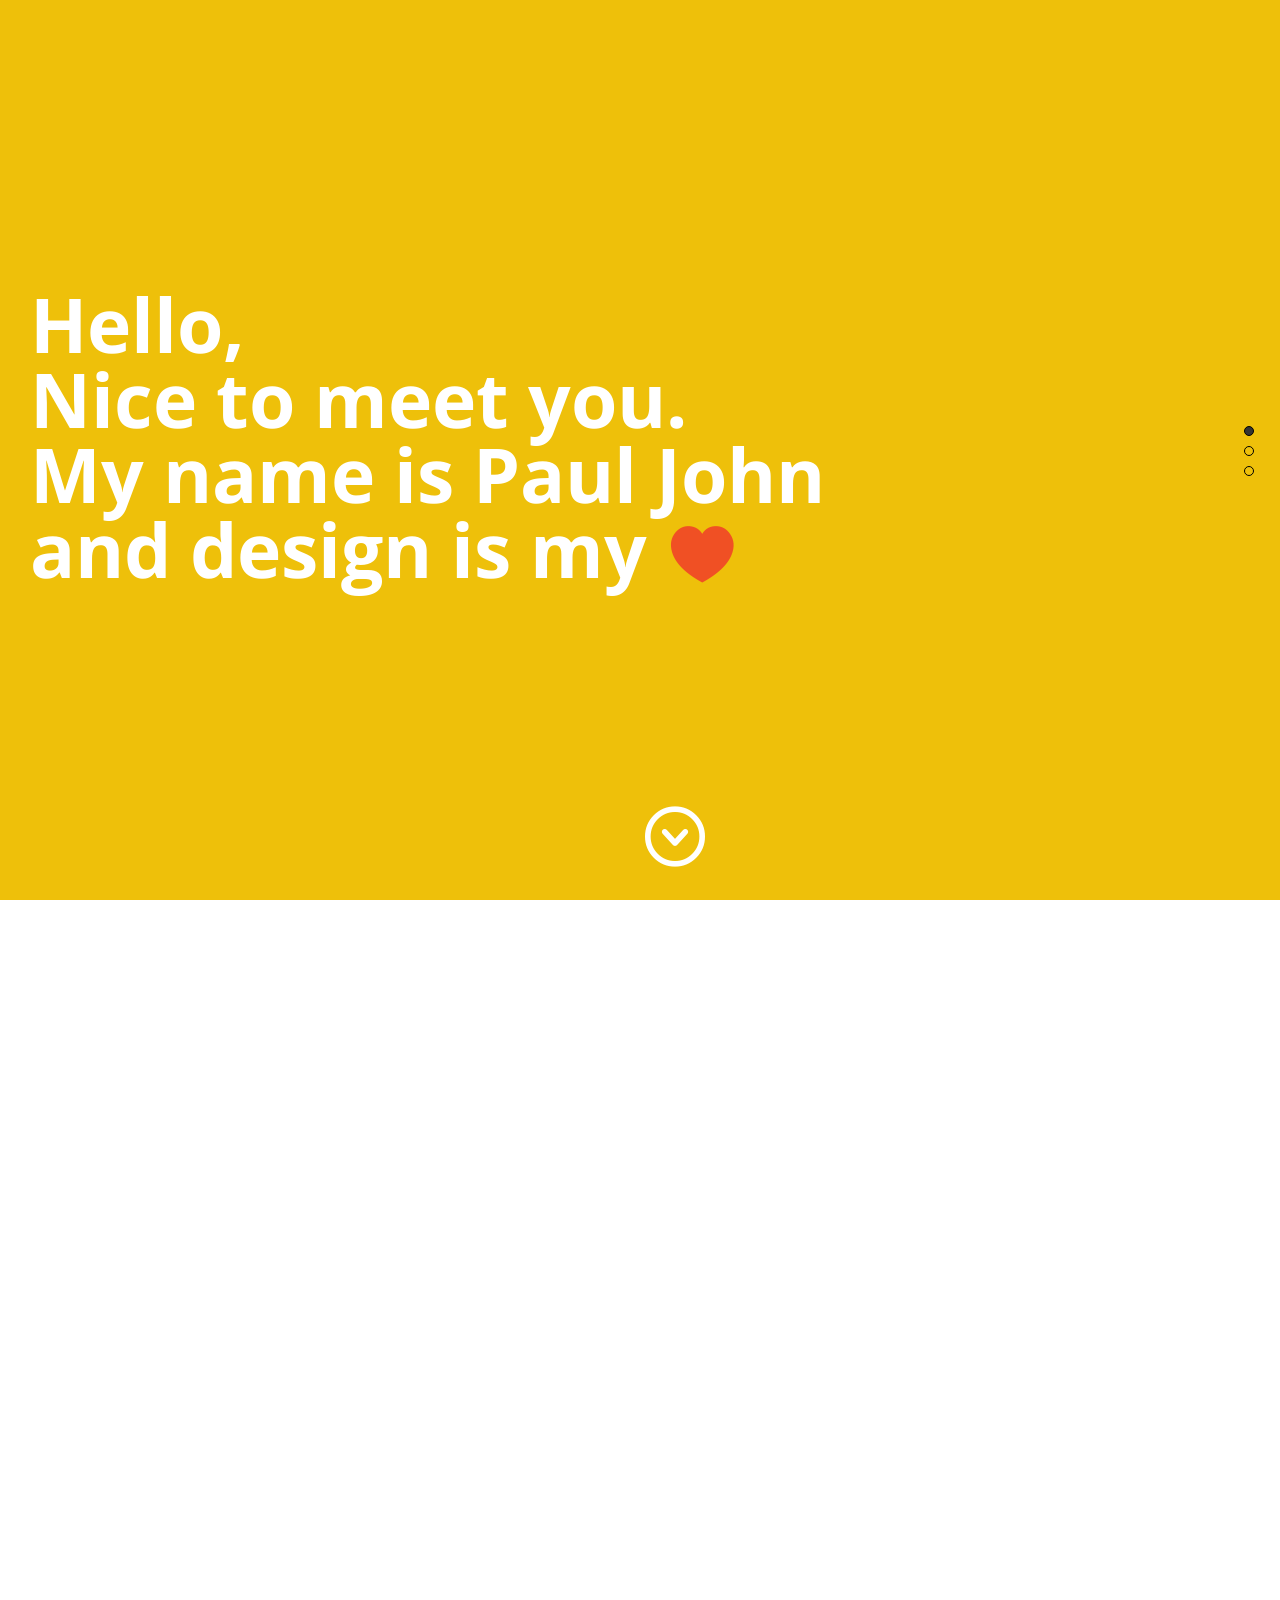
==== commit 97a7f2d3: "section 1 complete" ====
--- a/index.html
+++ b/index.html
@@ -30,7 +30,7 @@
 	<script type="text/javascript">
 		$(document).ready(function() {
 			$('#fullpage').fullpage({
-				anchors: ['firstPage', 'secondPage', '3rdPage'],
+				anchors: ['love', 'aboutme', 'work'],
 				sectionsColor: ['#eec00a', '#1BBC9B', '#7E8F7C'],
 				navigation: true,
 				navigationPosition: 'right',
@@ -45,21 +45,15 @@
 
 <div id="fullpage">
 	<div class="section " id="section0">
-		<div class="intro top">
+		<div class="top">
 			<h1>Hello,<br>
 			Nice to meet you.<br>My name is Paul John<br>and design is my <i class="flaticon-loving4"></i></h1>
-			     <a href="#"><i class="flaticon-down53"></i></a>
+			     <a href="#aboutme"><i class="flaticon-down53"></i></a>
 		</div>
 	</div>
 	<div class="section" id="section1">
-	    <div class="slide" id="slide1">
-			<div class="intro">
-				<h1>Ideal for small screens</h1>
-			</div>
-		</div>
-
-	    <div class="slide" id="slide2">
-			<h1>This example uses responsive: 900</h1>
+	    <div class="top">
+			<h1>I create for the web<br>yolo</h1>
 		</div>
 
 	</div>
--- a/assets/main.css
+++ b/assets/main.css
@@ -1,5 +1,4 @@
 .top{
-  background: #eec00a;
   text-align: center;
   font-family: 'Open Sans', sans-serif;
   color:#fff;
@@ -20,7 +19,7 @@
 }
 
 a:link {
-    color: #FF0000;
+    color: #fff;
 }
 
 /* visited link */
@@ -35,5 +34,5 @@
 
 /* selected link */
 a:active {
-    color: #0000FF;
+    color: #fff;
 }
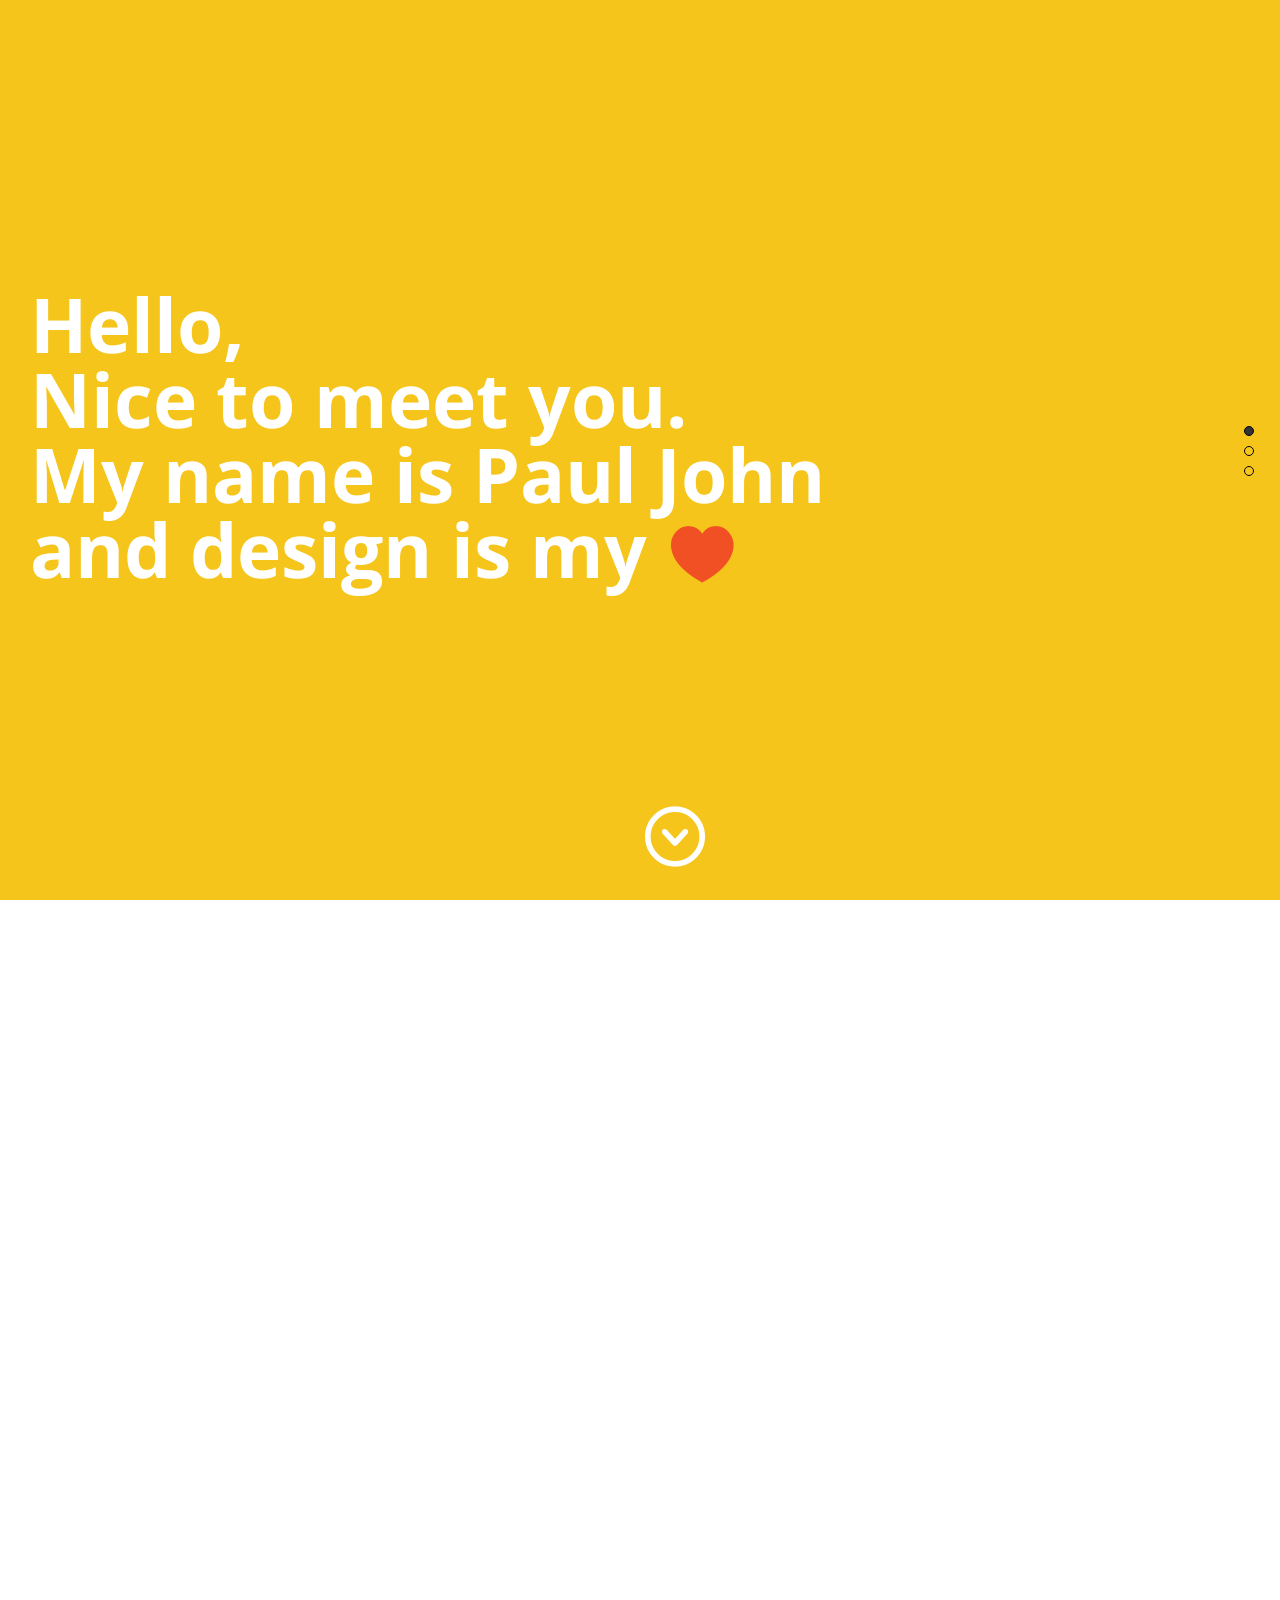
==== commit 5591b6fa: "color correction bg" ====
--- a/index.html
+++ b/index.html
@@ -31,7 +31,7 @@
 		$(document).ready(function() {
 			$('#fullpage').fullpage({
 				anchors: ['love', 'aboutme', 'work'],
-				sectionsColor: ['#eec00a', '#1BBC9B', '#7E8F7C'],
+				sectionsColor: ['#f6c51b', '#1BBC9B', '#7E8F7C'],
 				navigation: true,
 				navigationPosition: 'right',
 				navigationTooltips: ['First page', 'Second page', 'Third and last page'],
